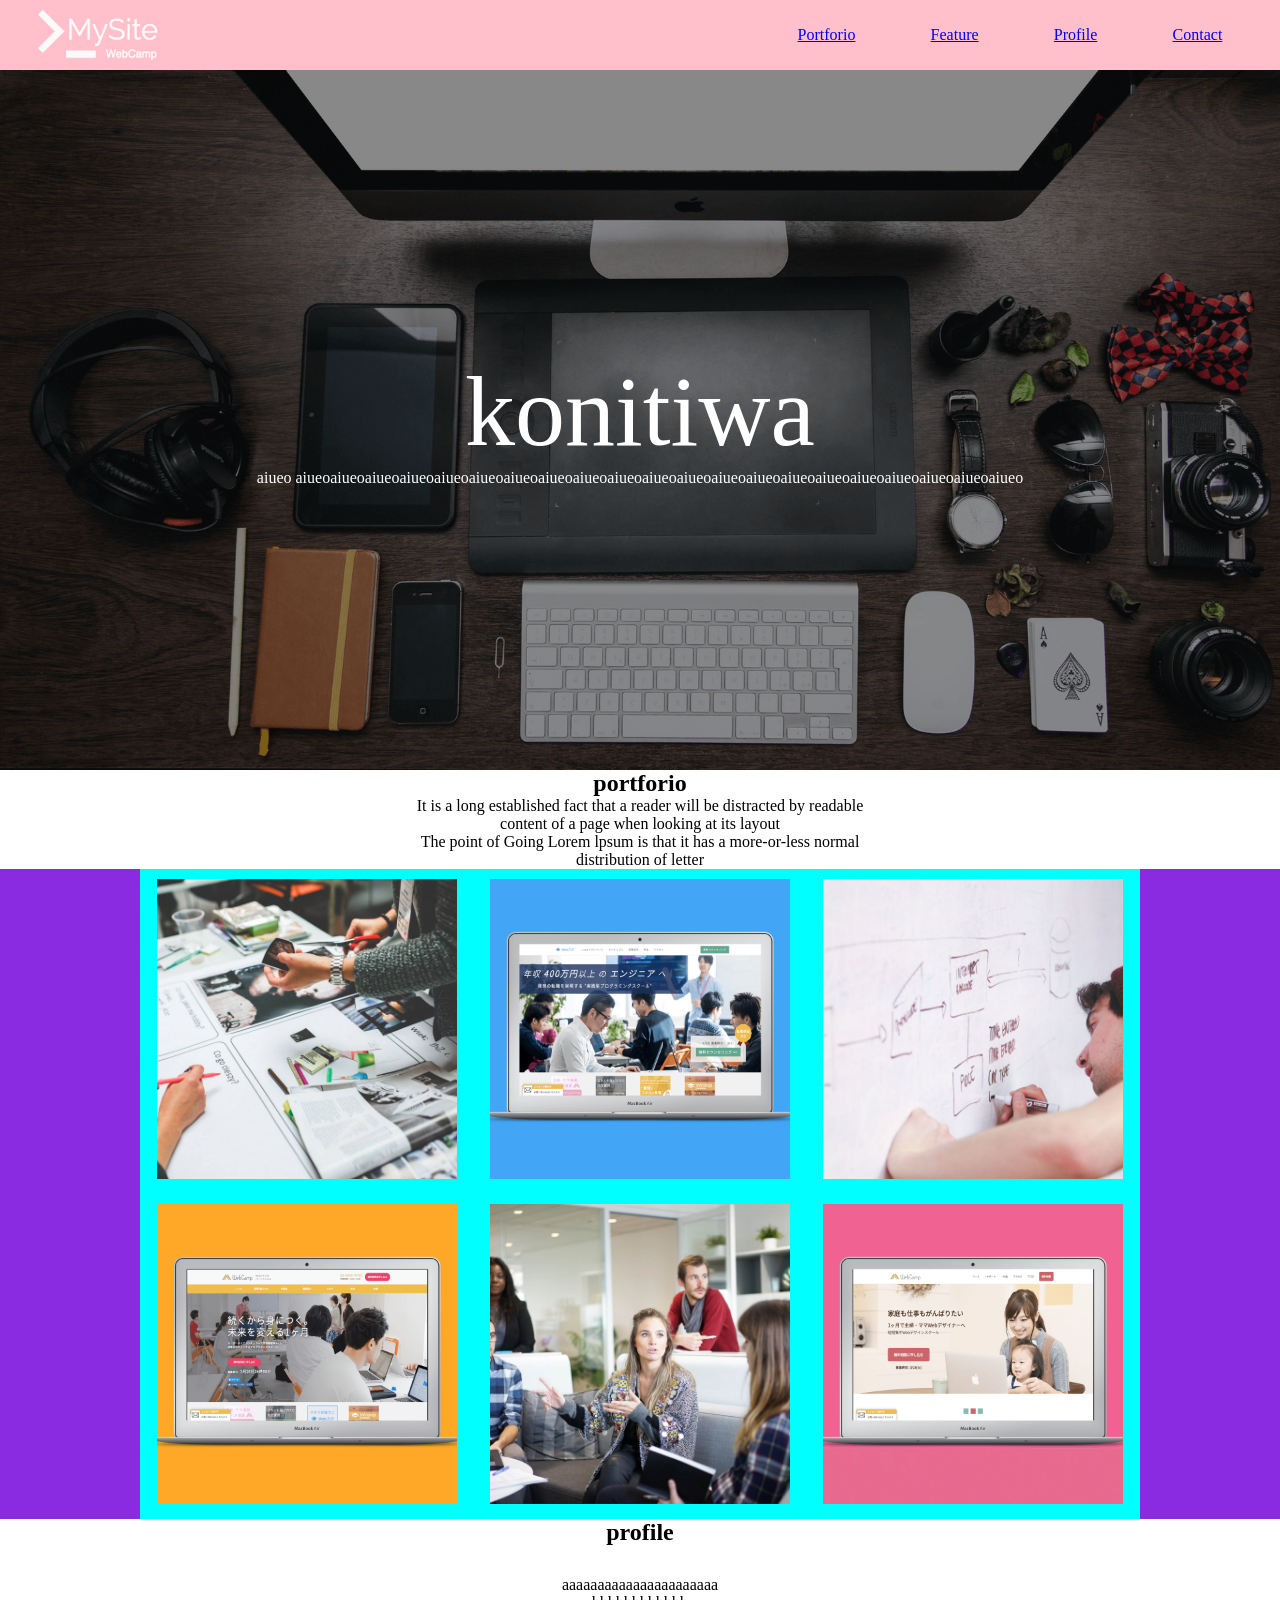
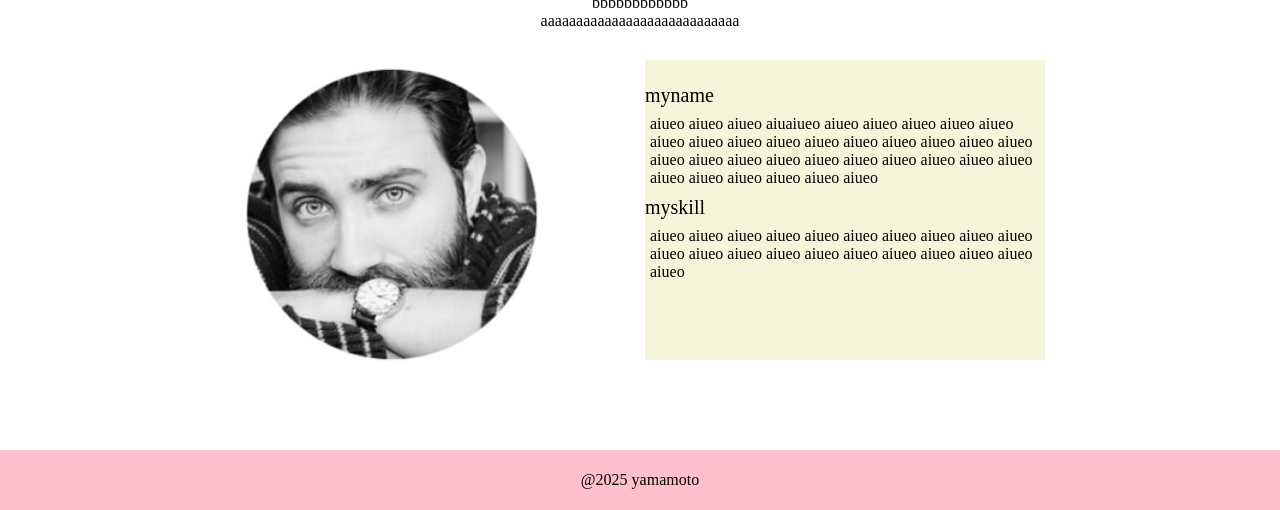
==== mysite/mysite.html @ efcc7b00 "初回課題提出" ====
<!DOCTYPE html>
<html lang="en">
<head>
    <meta charset="UTF-8">
    <meta name="viewport" content="width=device-width, initial-scale=1.0">
    <link rel="stylesheet" href="mysite.css"/>
    <title>My Website</title>
</head>
<body>


<header>    
       <div class="logo">
        <a href="mysite.html"><img src="img/logo.jpg" alt=""></a>
     </div>

    <nav> 
        <ul>
            
            <li><a href="#portforio">Portforio</a></li>
            <li><a href="#feature">Feature</a></li>
            <li><a href="#profile">Profile</a></li>
            <li><a href="#contact">Contact</a></li>
        </ul>
    </nav>
</header>

<main>
    
    <section class="top">
        <div class="toptext">
            
            <div class="title">konitiwa</div>
            <p>aiueo aiueoaiueoaiueoaiueoaiueoaiueoaiueoaiueoaiueoaiueoaiueoaiueoaiueoaiueoaiueoaiueoaiueoaiueoaiueoaiueoaiueo</p>
        </div>
    </section>

    
    <section class="portforiobox">
        <h1>portforio</h1>
        <p>It is a long established fact that a reader will be distracted by readable <br>
          content of a page when looking at its layout<br>
          The point of Going Lorem lpsum is that it has a more-or-less normal <br>
          distribution of letter
        </p>
    </section>

   
    <section class="gazobox">
      <div class="gazozone">
        <div class="gazo img1"></div>
        <div class="gazo img2"></div>
        <div class="gazo img3"></div>
        <div class="gazo img4"></div>
        <div class="gazo img5"></div>
        <div class="gazo img6"></div>
      </div>
    </section>      
    
    
    
    <section class="myprois">
      <h1>profile</h1>
        <div class="protext">
         <p>aaaaaaaaaaaaaaaaaaaaaa<br>bbbbbbbbbbbb<br>aaaaaaaaaaaaaaaaaaaaaaaaaaaa</p>
         </div>
   </section>

    
    
   <div class="kaobox">
        <div class="kao"></div>
        <div class="kaotext">
            <div class="myname">myname</div>
            <div class="mynametext">aiueo aiueo aiueo aiuaiueo aiueo aiueo aiueo aiueo aiueo aiueo aiueo aiueo aiueo aiueo aiueo aiueo aiueo aiueo aiueo aiueo aiueo aiueo aiueo aiueo aiueo aiueo aiueo aiueo aiueo aiueo aiueo aiueo aiueo aiueo aiueo </div>
            <div class="myskill">myskill</div>
            <div class="myskilltext">aiueo aiueo aiueo aiueo aiueo aiueo aiueo aiueo aiueo aiueo aiueo aiueo aiueo aiueo aiueo aiueo aiueo aiueo aiueo aiueo aiueo </div>
         </div>
  </div>
   

</main>
<footer>@2025 yamamoto</footer>
    
</body>
</html>
---- mysite/mysite.css ----
*{
  margin: 0;
  padding: 0;
  box-sizing: border-box;
}

header{
  width: 100%;
  height: 70px; 
  background-color: pink;
  padding: 0 20px;
  display: flex;
  justify-content: space-between;

}

.logo img{width: auto;height: 70px;}

nav{
  width: 500px;
  height: 70px;
}

nav  ul{
list-style: none;
line-height: 70px;
display: flex;
justify-content: space-around;
}

.top{
  width: 100%;height: 700px;
  background-image: url(img/visual.jpg);
  background-size: cover;
  display: flex;
  justify-content: center;
  align-items: center;
}

.toptext {
  text-align: center;
  color: white;
  }

.title{font-size: 100px;}


.portforiobox{
  text-align: center;
}


.gazobox{width: 100%;height: 650px;background-color: blueviolet;}
.gazozone
{
  width: 1000px;height: 650px;
  background-color: aqua;
  margin: 0 auto;
  display: flex; 
  flex-wrap: wrap;
  justify-content:space-around;
}

.gazo{
  width: 300px;height: 300px;
  margin: 10px;
  background-size: cover;
  background-position:center 
}


.img1{background-image: url(img/img1.jpg);}
.img2{background-image: url(img/img2.jpg);}
.img3{background-image: url(img/img3.jpg);}
.img4{background-image: url(img/img4.jpg);}
.img5{background-image: url(img/img5.jpg);}
.img6{background-image: url(img/img6.jpg);}

.myprois{text-align: center;}
.protext{padding: 30px 0;}


.kaobox{
  height: 390px;
  display: flex;
  justify-content: center;
}

.kao{
  width: 300px; 
  height: 300px; 
  background-color: pink;
background-image:url(img/kao.jpg);
border-radius: 50%;
background-size: cover;
margin:5px;
}

.kaotext{
  padding-top: 20px;
  width: 400px; 
  height: 300px;
  background-color: beige;
  margin-left: 100px;
}


.myname{font-size: 20px;line-height: 30px;}
.mynametext{margin: 5px;}
.myskill{font-size: 20px;line-height: 30px;}
.myskilltext{margin: 5px;}


footer{
  width: 100%;
  height: 60px;
background-color: pink;
text-align: center;
line-height: 60px;
}
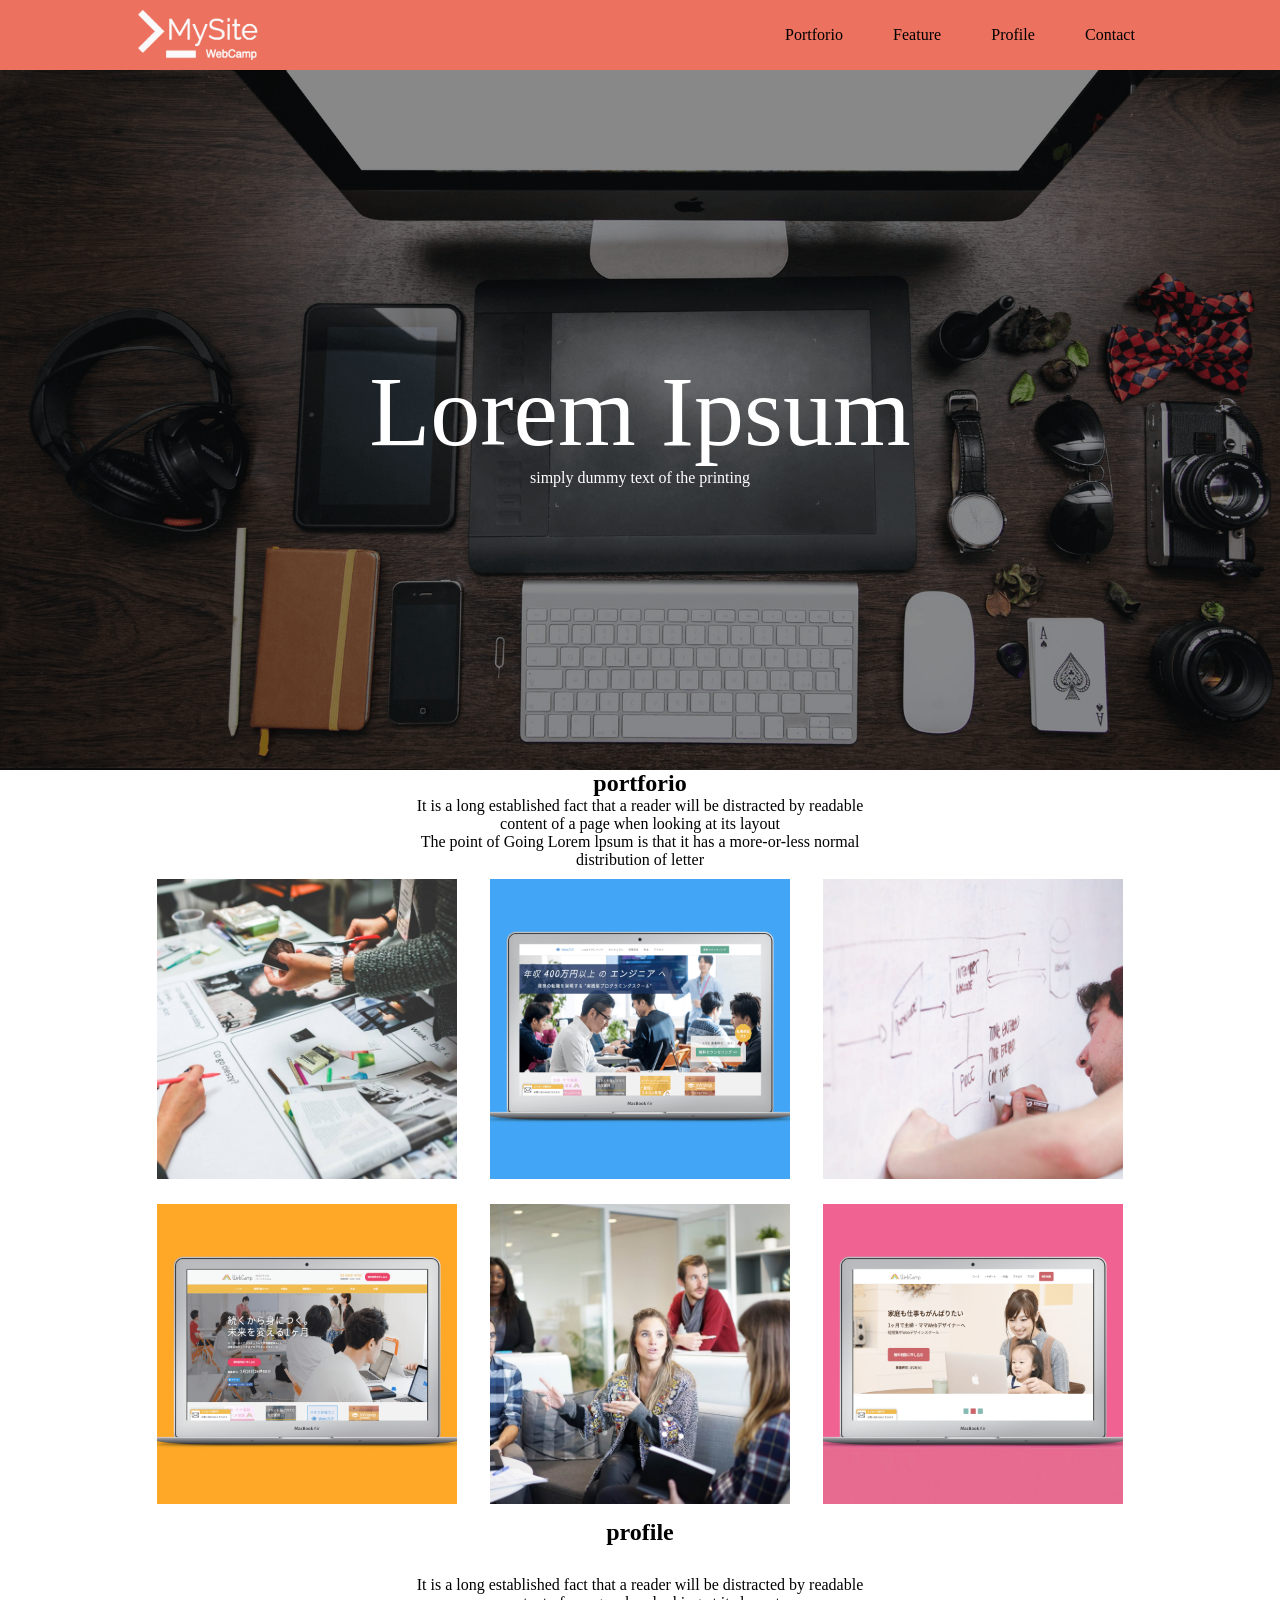
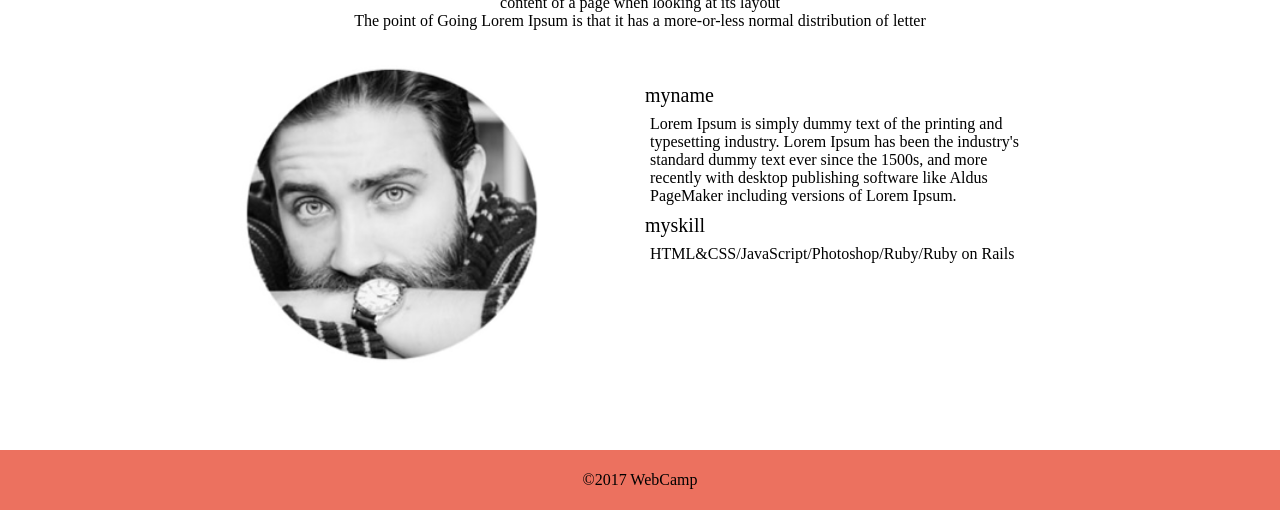
==== commit 03075497: "課題提出１の２回目" ====
--- a/mysite/mysite.html
+++ b/mysite/mysite.html
@@ -17,10 +17,10 @@
     <nav> 
         <ul>
             
-            <li><a href="#portforio">Portforio</a></li>
-            <li><a href="#feature">Feature</a></li>
-            <li><a href="#profile">Profile</a></li>
-            <li><a href="#contact">Contact</a></li>
+            <li>Portforio</li>
+            <li>Feature</li>
+            <li>Profile</li>
+            <li>Contact</li>
         </ul>
     </nav>
 </header>
@@ -30,8 +30,8 @@
     <section class="top">
         <div class="toptext">
             
-            <div class="title">konitiwa</div>
-            <p>aiueo aiueoaiueoaiueoaiueoaiueoaiueoaiueoaiueoaiueoaiueoaiueoaiueoaiueoaiueoaiueoaiueoaiueoaiueoaiueoaiueoaiueo</p>
+            <div class="title">Lorem Ipsum</div>
+            <p>simply dummy text of the printing</p>
         </div>
     </section>
 
@@ -62,25 +62,27 @@
     <section class="myprois">
       <h1>profile</h1>
         <div class="protext">
-         <p>aaaaaaaaaaaaaaaaaaaaaa<br>bbbbbbbbbbbb<br>aaaaaaaaaaaaaaaaaaaaaaaaaaaa</p>
+         <p>It is a long established fact that a reader will be distracted by readable<br>
+          content of a page when looking at its layout<br>
+          The point of Going Lorem Ipsum is that it has a more-or-less normal distribution of letter</p>
          </div>
    </section>
 
     
     
    <div class="kaobox">
-        <div class="kao"></div>
-        <div class="kaotext">
-            <div class="myname">myname</div>
-            <div class="mynametext">aiueo aiueo aiueo aiuaiueo aiueo aiueo aiueo aiueo aiueo aiueo aiueo aiueo aiueo aiueo aiueo aiueo aiueo aiueo aiueo aiueo aiueo aiueo aiueo aiueo aiueo aiueo aiueo aiueo aiueo aiueo aiueo aiueo aiueo aiueo aiueo </div>
-            <div class="myskill">myskill</div>
-            <div class="myskilltext">aiueo aiueo aiueo aiueo aiueo aiueo aiueo aiueo aiueo aiueo aiueo aiueo aiueo aiueo aiueo aiueo aiueo aiueo aiueo aiueo aiueo </div>
-         </div>
+      <div class="kao"></div>
+      <div class="kaotext">
+          <div class="myname">myname</div>
+          <div class="mynametext">Lorem Ipsum is simply dummy text of the printing and typesetting industry. Lorem Ipsum has been the industry's standard dummy text ever since the 1500s, and more recently with desktop publishing software like Aldus PageMaker including versions of Lorem Ipsum.</div>
+          <div class="myskill">myskill</div>
+          <div class="myskilltext">HTML&CSS/JavaScript/Photoshop/Ruby/Ruby on Rails</div>
+      </div>
   </div>
    
 
 </main>
-<footer>@2025 yamamoto</footer>
+<footer>©2017 WebCamp</footer>
     
 </body>
 </html>
--- a/mysite/mysite.css
+++ b/mysite/mysite.css
@@ -7,14 +7,17 @@
 header{
   width: 100%;
   height: 70px; 
-  background-color: pink;
+  background-color:#EC715F;;
   padding: 0 20px;
   display: flex;
   justify-content: space-between;
 
 }
 
-.logo img{width: auto;height: 70px;}
+.logo img{
+  width: auto;height: 70px;
+ margin-left:100px;
+}
 
 nav{
   width: 500px;
@@ -26,6 +29,7 @@
 line-height: 70px;
 display: flex;
 justify-content: space-around;
+margin-right: 100px;
 }
 
 .top{
@@ -50,11 +54,10 @@
 }
 
 
-.gazobox{width: 100%;height: 650px;background-color: blueviolet;}
+.gazobox{width: 100%;height: 650px;}
 .gazozone
 {
   width: 1000px;height: 650px;
-  background-color: aqua;
   margin: 0 auto;
   display: flex; 
   flex-wrap: wrap;
@@ -89,7 +92,6 @@
 .kao{
   width: 300px; 
   height: 300px; 
-  background-color: pink;
 background-image:url(img/kao.jpg);
 border-radius: 50%;
 background-size: cover;
@@ -100,7 +102,6 @@
   padding-top: 20px;
   width: 400px; 
   height: 300px;
-  background-color: beige;
   margin-left: 100px;
 }
 
@@ -114,7 +115,7 @@
 footer{
   width: 100%;
   height: 60px;
-background-color: pink;
+background-color:#EC715F;
 text-align: center;
 line-height: 60px;
 }
